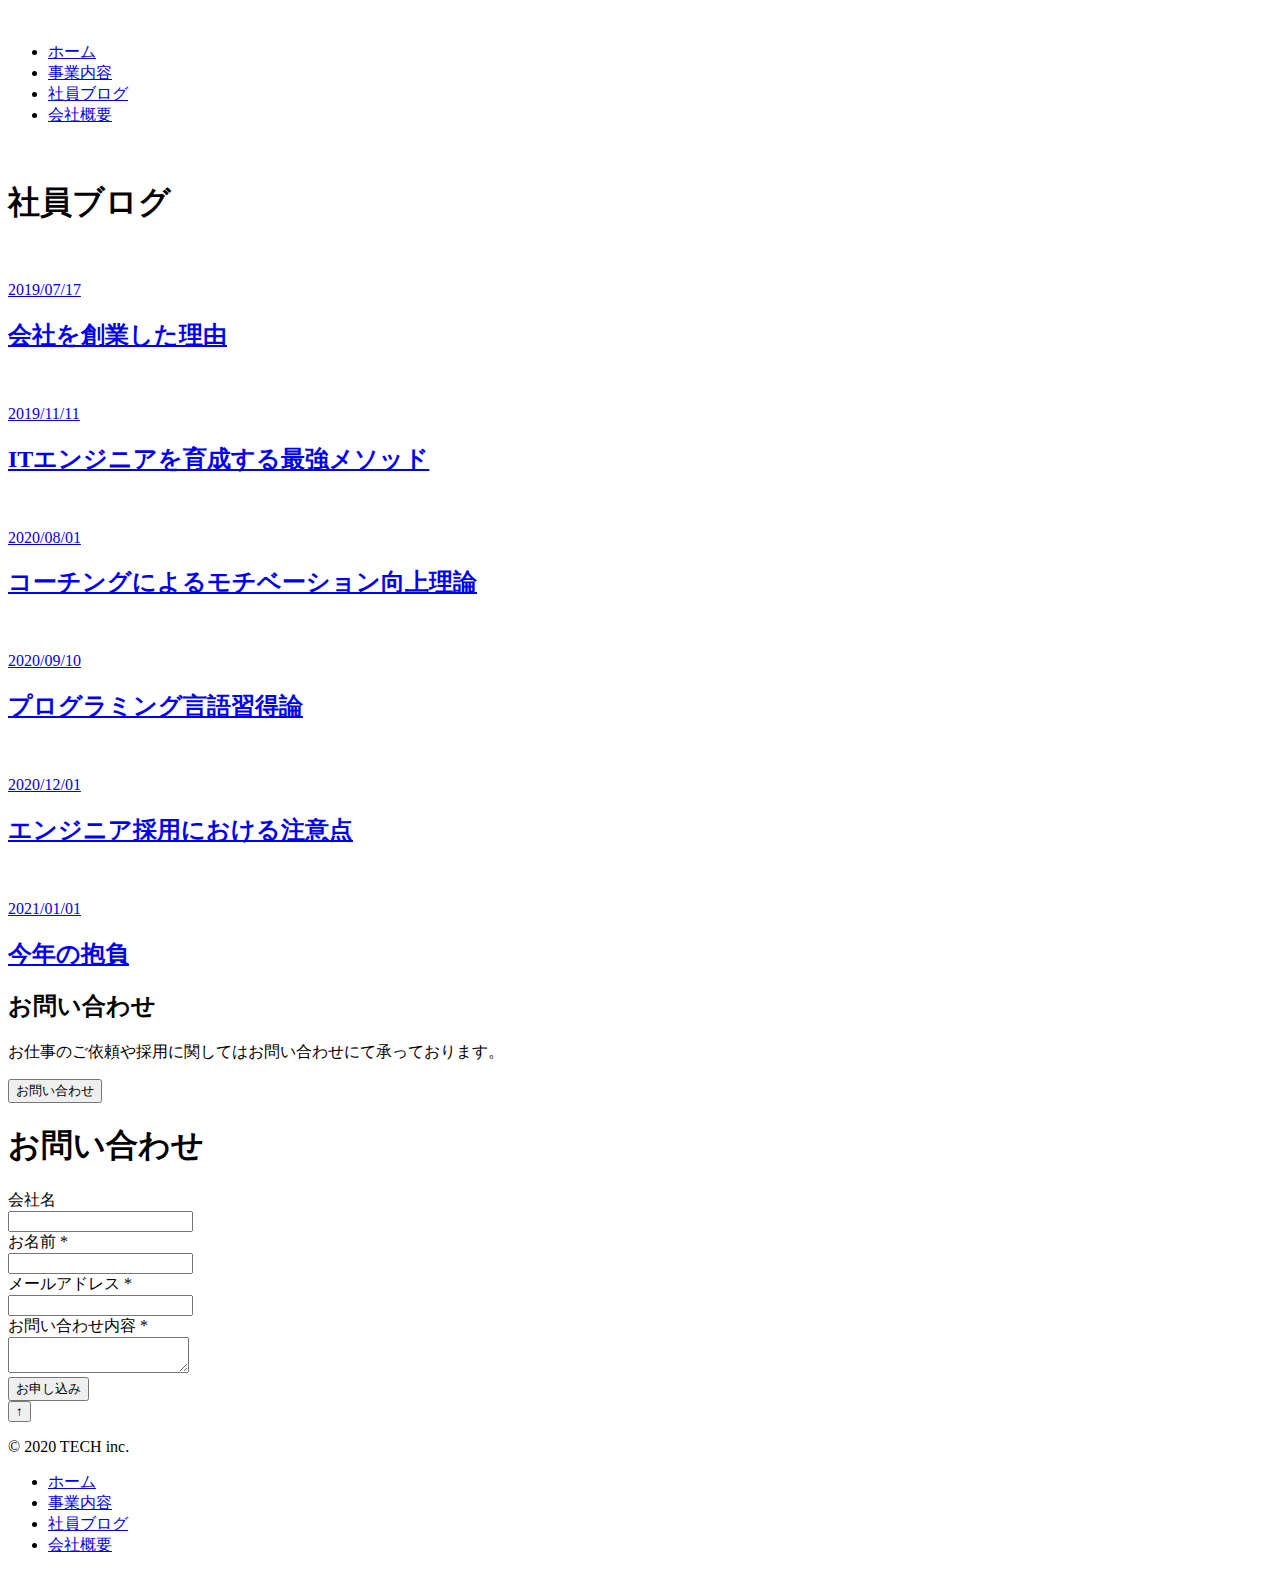
==== blog.html @ 168f4559 "second-commit" ====
<!DOCTYPE html>
<html lang="ja">

<head>
  <meta charset="UTF-8">
  <meta http-equiv="X-UA-Compatible" content="IE=edge">
  <meta name="viewport" content="width=device-width, initial-scale=1.0">
  <link rel="stylesheet" href="css/reset.css" />
  <link rel="stylesheet" href="css/style.css" />
  <title>株式会社TECH</title>

  <header class="header">
    <div class="header__container flex-item">
      <div class="header__logo">
        <a href="index.html">
          <img src="img/logo.png" alt="">
        </a>
      </div>
      <nav class="header__nav">
        <ul class="header__ul flex-item">
          <li><a href="index.html" class="header__nav-li">ホーム</a></li>
          <li><a href="service.html" class="header__nav-li">事業内容</a></li>
          <li><a href="blog.html" class="header__nav-li">社員ブログ</a></li>
          <li><a href="company_detail.html" class="header__nav-li">会社概要</a></li>
        </ul>
      </nav>
      <div class="hamburger-menu" id="hamburger-menu">
        <span class="hamburger-menu__line--top"></span>
        <span class="hamburger-menu__line--middle"></span>
        <span class="hamburger-menu__line--bottom"></span>
      </div>
    </div>
    <script src="js/header.js"></script>
  </header>
</head>

<body>
  <div class="firstview__small">
    <img src="img/mv.png" alt="" class="small">
    <div class="firstview__small-container">
      <h1>社員ブログ</h1>
    </div>
  </div>

  <div class="blog">
    <div class="blog__container">
          <a class="blog__item A" href="#">
            <img src="img/blog.png" alt="" class="blog__img">
            <p class="blog__date">2019/07/17</p>
            <h2 class="blog__ttl">会社を創業した理由</h2>
          </a>
          <a class="blog__item B" href="#">
            <img src="img/blog.png" alt="" class="blog__img">
            <p class="blog__date">2019/11/11</p>
            <h2 class="blog__ttl">ITエンジニアを育成する最強メソッド</h2>
          </a>
          <a class="blog__item C" href="#">
            <img src="img/blog.png" alt="" class="blog__img">
            <p class="blog__date">2020/08/01</p>
            <h2 class="blog__ttl">コーチングによるモチベーション向上理論</h2>
          </a>
          <a class="blog__item D" href="#">
            <img src="img/blog.png" alt="" class="blog__img">
            <p class="blog__date">2020/09/10</p>
            <h2 class="blog__ttl">プログラミング言語習得論</h2>
          </a>
          <a class="blog__item E" href="#">
            <img src="img/blog.png" alt="" class="blog__img">
            <p class="blog__date">2020/12/01</p>
            <h2 class="blog__ttl">エンジニア採用における注意点</h2>
          </a>
          <a class="blog__item F" href="#">
            <img src="img/blog.png" alt="" class="blog__img">
            <p class="blog__date">2021/01/01</p>
            <h2 class="blog__ttl">今年の抱負</h2>
          </a>
    </div>
  </div>

  <div class="contact">
    <div class="contact__container">
      <h2 class="contact__ttl">お問い合わせ</h2>
      <p class="contact__sen">お仕事のご依頼や採用に関してはお問い合わせにて承っております。</p>
      <div class="contact__button">
        <input type="button" id="openBtn" value="お問い合わせ">
      </div>
      <div id="modal" class="modal">
        <div class="modal__content">
          <div class="modal__content-inner">
            <form action="" method="get" class="contact__form" id="form">
              <div class="form_ttl">
                <h1>お問い合わせ</h1>
              </div>
              <div class="contact__form">
                <label class="label_left" for="company">会社名 </label><br>
                <input type="text" name="company" id="company">
              </div>
              <div class="contact__form">
                <label class="label_left" for="name">お名前 <span class="contact-red">*</span> </label><br>
                <input type="text" name="name" id="name" required>
              </div>
              <div class="contact__form">
                <label class="label_left" for="email">メールアドレス <span class="contact-red">*</span> </label><br>
                <input type="text" name="email" id="email" required>
              </div>
              <div class="contact__form">
                <label class="label_left" for="contact__content">お問い合わせ内容 <span class="contact-red">*</span> </label><br>
                <textarea name="textarea" id="contact__content" required></textarea>
              </div>
              <div class="form-example">
                <input type="submit" class="contact__btn" id="closeBtn" value="お申し込み">
              </div>
            </form>
          </div>
        </div>
      </div>
    </div>
  </div>  <button class="scroll-top" id="button">↑</button>
  <script src="js/main.js"></script>
</body>

<footer class="footer">
  <div class="footer__container  flex-item">
    <p>© 2020 TECH inc.</p>
    <nav class="footer__nav">
      <ul class="footer__ul flex-item">
        <li><a href="index.html" class="footer__nav-li">ホーム</a></li>
        <li><a href="service.html" class="footer__nav-li">事業内容</a></li>
        <li><a href="blog.html" class="footer__nav-li">社員ブログ</a></li>
        <li><a href="company_detail.html" class="footer__nav-li" id="footer__last">会社概要</a></li>
      </ul>
    </nav>
  </div>
  <script src="js/footer.js"></script>
</footer>

</html>
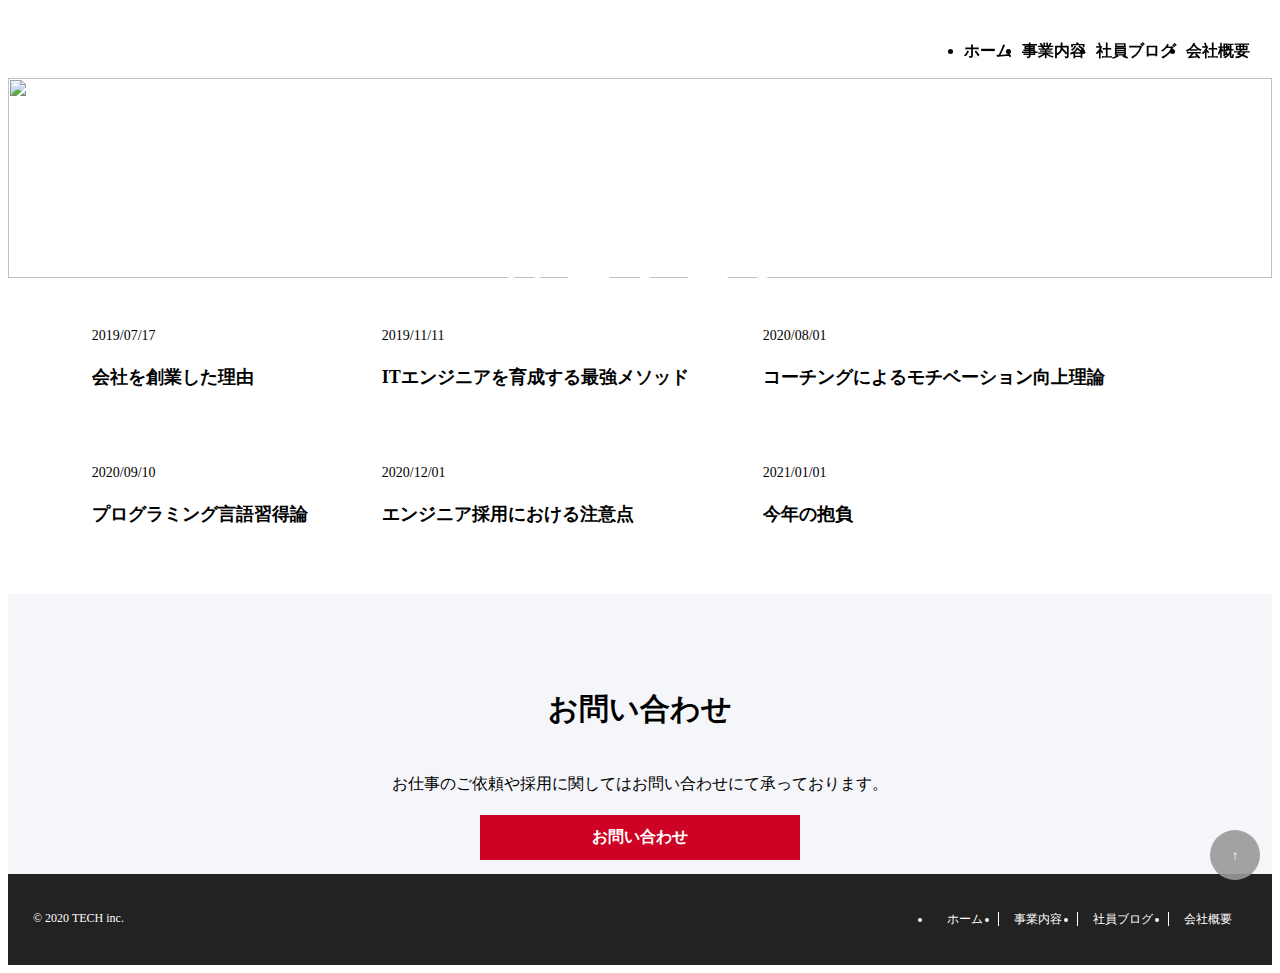
==== commit 913622fe: "4th-commit" ====
--- a/blog.html
+++ b/blog.html
@@ -22,6 +22,14 @@
           <li><a href="service.html" class="header__nav-li">事業内容</a></li>
           <li><a href="blog.html" class="header__nav-li">社員ブログ</a></li>
           <li><a href="company_detail.html" class="header__nav-li">会社概要</a></li>
+        </ul>
+      </nav>
+      <nav class="hamburger-nav" id="hamburger-nav">
+        <ul>
+          <li><a href="index.html" class="hamburger-nav-li">ホーム</a></li>
+          <li><a href="service.html" class="hamburger-nav-li">事業内容</a></li>
+          <li><a href="blog.html" class="hamburger-nav-li">社員ブログ</a></li>
+          <li><a href="company_detail.html" class="hamburger-nav-li">会社概要</a></li>
         </ul>
       </nav>
       <div class="hamburger-menu" id="hamburger-menu">
@@ -107,7 +115,7 @@
                 <label class="label_left" for="contact__content">お問い合わせ内容 <span class="contact-red">*</span> </label><br>
                 <textarea name="textarea" id="contact__content" required></textarea>
               </div>
-              <div class="form-example">
+              <div class="form-btn">
                 <input type="submit" class="contact__btn" id="closeBtn" value="お申し込み">
               </div>
             </form>
@@ -120,10 +128,10 @@
 </body>
 
 <footer class="footer">
-  <div class="footer__container  flex-item">
-    <p>© 2020 TECH inc.</p>
-    <nav class="footer__nav">
-      <ul class="footer__ul flex-item">
+  <div class="footer__container flex-item">
+    <p class="footer__copy">© 2020 TECH inc.</p>
+    <nav class="footer__nav ">
+      <ul class="footer__ul">
         <li><a href="index.html" class="footer__nav-li">ホーム</a></li>
         <li><a href="service.html" class="footer__nav-li">事業内容</a></li>
         <li><a href="blog.html" class="footer__nav-li">社員ブログ</a></li>
--- a/css/style.css
+++ b/css/style.css
@@ -0,0 +1,744 @@
+img:not(firstview__img){
+  width:100%;
+  height:auto;
+}
+
+a{
+  color:white;
+  text-decoration: none;
+  cursor: pointer;
+}
+
+body{
+  padding-top:70px;
+  overflow: scroll;
+}
+
+.flex-item{
+  display:flex;
+  justify-content:space-between;
+}
+
+.btn{
+  background:rgb(205, 2, 36);
+  color: white;
+  font-size:16px;
+  font-weight: bold;
+  padding:12px;
+  border:none;
+  margin:20px;
+  width:320px;
+  cursor: pointer;
+}
+
+.button{
+  text-align: center;
+}
+
+.btn:hover{
+  background: rgb(220, 78, 102);
+  transition: .7s;
+}
+
+.scroll-top {
+  position: fixed;
+  right: 20px;
+  bottom: 20px;
+  background-color: #999;
+  opacity: .9;
+  width: 50px;
+  height: 50px;
+  border-radius: 50%;
+  border: none;
+  color: #fff;
+  cursor: pointer;
+}
+
+table{
+  border-spacing:30px 0;    
+}
+
+th,
+td {
+  border-collapse: collapse;
+  border-bottom: 1px solid black;
+  padding: 10px 0px;
+
+}
+
+td {
+  text-align: left;
+}
+/*--------------------- header--------------------- */
+
+
+.header {
+  height: 70px;
+  line-height: 60px;
+  position: fixed;
+  top: 0;
+  width:100%;
+  background:white;
+  z-index: 20;
+}
+
+.header__container{
+  width:90%;
+}
+
+.header__logo {
+  width: 72px;
+  margin-left: 32px;
+  margin-top:10px;
+}
+
+@media screen and (min-width: 768px) {
+  .hamburger-nav {
+    display: none;
+  }
+}
+
+@media screen and (max-width: 768px) {
+
+  .header__nav {
+    display: none;
+  }
+  .hamburger-nav {
+    position: absolute;
+    height: 100vh;
+    width: 100%;
+    left: -100%;
+    background: white;
+    transition: .7s;
+    text-align: center;
+    z-index: 20;
+  }
+  
+  .hamburger-nav ul {
+    padding-top: 80px;
+  }
+  
+  .hamburger-nav-li {
+    color: rgb(2, 51, 204);
+    font-size: 18px;
+  }
+  
+  .hamburger-nav ul li {
+    list-style-type: none;
+    margin-top: 50px;
+    line-height: 150%
+  }
+
+  .hamburger-menu {
+    display: inline-block;
+    width: 36px;
+    height: 32px;
+    cursor: pointer;
+    position: fixed;
+    right: 20px;
+    top: 20px;
+    z-index: 20;
+  }
+
+  .hamburger-menu__line--top,
+  .hamburger-menu__line--middle,
+  .hamburger-menu__line--bottom {
+    display: inline-block;
+    width: 100%;
+    height: 4px;
+    background-color: #000;
+    position: absolute;
+    transition: 0.5s;
+  }
+
+.hamburger-menu__line--top {
+  top: 0;
+}
+
+.hamburger-menu__line--middle {
+  top: 14px;
+}
+
+.hamburger-menu__line--bottom {
+  bottom: 0;
+}
+
+.hamburger-menu.open span:nth-of-type(1) {
+  top: 14px;
+  transform: rotate(45deg);
+}
+
+.hamburger-menu.open span:nth-of-type(2) {
+  opacity: 0;
+}
+
+.hamburger-menu.open span:nth-of-type(3) {
+  top: 14px;
+  transform: rotate(-45deg);
+}
+
+.in {
+  transform: translateX(100%);
+}
+}
+.header__nav {
+  margin-top: 5px;
+  padding-right: 10px;
+  position: fixed;
+  right: 10px;
+  z-index: 30;
+}
+
+.header__nav-li {
+  padding-right: 25px;
+  font-weight: bold;
+  color: black;
+}
+
+.header__nav-li:last-child {
+  padding-right: 10px;
+}
+
+.header__nav-li {
+  height: 70px;
+  display: inline-block;
+}
+
+/*--------------------- firstview--------------------- */
+
+
+
+.firstview {
+  position: relative;
+  margin-bottom:-2px;
+  width:100%;
+}
+
+.firstview__img{
+  width:100%;
+  height:75vh;
+  object-fit: cover;
+}
+
+.firstview__container {
+  position: absolute;
+  width:85%;
+  left: 8%;
+  top:25vh;
+  vertical-align: middle;
+  color: white;
+  text-align: center;
+  z-index: 10;
+}
+
+
+.firstview__ttl {
+  font-size: 50px;
+  line-height: 150%
+}
+
+.firstview__sen {
+  font-size: 18px;
+  font-weight: bold;
+  margin-top:10px;
+}
+.small {
+  position: relative;
+  height: 200px;
+  width:100%;
+  object-fit: cover;
+
+}
+
+.firstview__small-container{
+  position: absolute;
+  top: 20%;
+  color: white;
+  font-size: 30px;
+  width:100%;
+  text-align: center;
+  margin:0 auto;
+}
+
+
+
+/*--------------------- spirit--------------------- */
+
+.spirit{
+  background:black;
+  color:white;
+  background-size:cover;
+}
+
+.spirit__container{
+  padding:65px;
+}
+
+.spirit__ttl{
+  padding:20px 0;
+  font-size:30px;
+}
+
+.spirit__sen {
+  line-height: 150%
+}
+
+/*--------------------- service--------------------- */
+
+.service{            /*-------ホーム------*/ 
+  width:100%;
+
+}
+
+.service__container {    
+  width: 86%;
+  margin: 0 auto 3% 5%;
+  text-align: center;
+}
+
+@media (max-width: 768px){
+  .service__container{
+    column-count: 1;  
+  }
+}
+
+@media (min-width: 768px) {
+  .service__container {
+    display: grid;
+    grid-template-rows: 50% 50%;
+    grid-template-columns: 1/2fr 1/2fr;
+  }
+}
+
+.W {
+  grid-row: 1/2;
+  grid-column: 1/2;
+  background-color: white;
+}
+
+.X {
+  grid-row: 1/2;
+  grid-column: 2/3;
+  background-color: white;
+}
+
+.Y {
+  grid-row: 2/3;
+  grid-column: 1/2;
+  background-color: white;
+}
+
+.Z {
+  grid-row: 2/3;
+  grid-column: 2/3;
+  background-color: white;
+}
+
+.service__item {
+  width: 99%;
+  padding: 15px;
+}
+
+
+.service__title{
+  text-align: center;
+  font-size: 28px;
+  padding-bottom:10px;
+  margin-top:80px;
+}
+
+
+
+.service__ttl{
+  padding:10px 2px;
+  font-size:18px;
+  text-align: left;
+}
+
+.service__sen {
+  text-align: left;
+  line-height: 150%
+}
+
+.service__btn{
+  margin-bottom: 150px;
+}
+
+.service__table-container{   /*-------事業内容------*/
+  width: 90%;  
+  padding:8% 5%;
+}
+
+.service__table{         
+  margin:0 10px;
+  align-items: center;
+  border-collapse: collapse;
+  text-align: center;
+}
+
+
+.service__table-th{
+  width:280px;
+  padding:25px;
+}
+
+.service__table-td{
+  vertical-align: top;
+  width:auto;
+  padding: 15px 20px;
+}
+
+.service__table-ttl{
+  font-size:22px;
+  padding:15px 0;
+}
+
+@media screen and (min-width: 768px) {
+  .service__table {
+  border-top: 1px solid black;
+  }
+}
+
+@media screen and (max-width: 768px) {
+  .service__table {
+    width: 90%;
+    padding-left:20px;
+  }
+  .service__table:first-child{
+    border-top: 1px solid black;
+  }
+
+  .service__table-th{
+    border-bottom:0;
+  }
+  .service__table-td {
+  margin-top:-40px;
+  }
+
+  .service__table-th,
+  .service__table-td {
+    display: block;
+    width: 100%;
+  }
+}
+
+
+/*--------------------- blog--------------------- */
+
+.blog__container{
+  width:86%;
+  margin: 0 auto 3% 6%;
+  text-align:center;
+  background-size: cover;
+}
+
+@media (max-width: 768px) {
+  .blog__container {
+    column-count: 1;
+  }
+}
+
+@media (min-width: 768px) {
+  .blog__container {
+    display:grid;
+    grid-template-rows:50% 50%;
+    grid-template-columns:1/3fr 1/3fr 1/3fr; 
+  }
+}
+
+.A{
+  grid-row:1/2;
+  grid-column:1/2;
+  background-color:white;
+}
+
+.B{
+  grid-row: 1/2;
+  grid-column: 2/3;
+  background-color: white;
+}
+
+.C{
+  grid-row: 1/2;
+  grid-column: 3/4;
+  background-color: white;
+}
+
+.D {
+  grid-row: 2/3;
+  grid-column: 1/2;
+  background-color: white;
+}
+
+.E {
+  grid-row: 2/3;
+  grid-column: 2/3;
+  background-color: white;
+}
+
+.F {
+  grid-row: 2/3;
+  grid-column: 3/4;
+  background-color: white;
+}
+
+.blog__item {
+  width: 95%;
+  padding: 8px;
+  text-align: left;
+  color: black;
+}
+
+.blog__title{
+  width:50%;
+  text-align: center;
+  font-size: 28px;
+  padding-bottom: 20px;
+}
+
+
+.blog__img{
+width:100%;
+padding:10px 0;
+}
+
+.blog__img:hover {
+  opacity: 0.6;
+  transition-duration: 0.3s;
+}
+
+.blog__date {
+  font-size:14px;
+}
+
+.blog__ttl {
+  padding: 5px 0;
+  font-size:18px;
+  line-height: 150%;
+}
+
+.blog__btn{
+  margin-bottom:60px;
+}
+
+/*--------------------- detail--------------------- */
+.detail{
+  background: rgb(205, 2, 36);
+  color: white;
+  height:250px;
+  vertical-align: middle;
+}
+
+.detail:hover{
+  background:rgb(220,78,102);
+  transition: .7s;
+}
+
+.detail__container{
+  padding:120px 0%;
+  font-size:20px;
+  width:100%;
+  text-align: center;
+}
+
+.company__table-container{
+width:85%;
+border-spacing: 8px 0px;
+line-height:300%;
+}
+
+.company__table{
+  width:90%;
+  margin:8% 13%;
+  text-align: center;
+  border-collapse: collapse;
+  border-top: 1px solid black;
+}
+
+.company__table-th{
+  width:22%;
+}
+.company__table-td {
+  width: 55%;
+}
+/*--------------------- contact--------------------- */
+
+.contact{
+  background:rgb(245, 246, 249);
+  height:180px;
+  color:black;
+  padding:50px;
+}
+
+.contact__container{
+  width: 100%;
+  text-align: center;
+}
+
+.contact__button {
+  width: 80%;
+  margin:auto;
+  text-align: center;
+}
+
+.contact__ttl{
+  font-size:30px;
+  padding:20px 0;
+}
+.contact__sen {
+  font-size:16px;
+}
+
+#openBtn {
+  display: block;
+  background: rgb(205, 2, 36);
+  color: white;
+  font-size: 16px;
+  font-weight: bold;
+  padding: 12px;
+  border: none;
+  margin: 20px auto ;
+  width: 320px;
+  cursor: pointer;
+  }
+
+.modal {
+  display: none;
+  position: fixed;
+  left: 0%;
+  top: 5%;
+  height: 100vh;
+  width: 100vw;
+  background-color: rgba(0, 0, 0, 0.5);
+}
+
+.modal__content {
+  display: flex;
+  justify-content: center;
+  align-items: center;
+}
+
+@media (max-width: 768px) {
+.modal__content-inner {
+    background-color: white;
+    width: 80%;
+    height: 90%;
+    text-align: center;
+    padding: 50px 0;
+    padding-left: 50px;
+    z-index: 40;
+  }
+}
+
+@media (min-width: 768px) {
+.modal__content-inner {
+  background-color: white;
+  width:700px;
+  height:650px;
+  text-align: center;
+  padding: 50px 0;
+  padding-left:50px;
+  z-index: 40;
+  }
+}  
+
+.contact__form{
+  line-height: 150%;
+  text-align:left;
+}
+
+input[type="text"] {
+  width: 90%;
+  height: 20px;
+}
+
+.form_ttl{
+  font-size:30px;
+  padding:50px 50px 50px 0;
+  text-align:center;
+}
+
+.label_left{
+  font-weight:bold;
+  line-height: 300%;
+  text-align: left;
+}
+
+textarea {
+  width:90%;
+  height: 150px;
+  font-size: 14px;
+}
+
+
+
+.contact__btn {
+  background:rgb(0, 0, 0);
+  color: white;
+  font-size: 14px;
+  font-weight: bold;
+  padding: 12px ;
+  border: none;
+  width: 320px;
+  cursor: pointer;
+}
+
+.form-btn{
+  text-align:center;
+  margin: 20px auto;
+}
+
+.contact-red{
+  color:rgb(205, 0, 37);
+}
+/*--------------------- footer--------------------- */
+
+.footer{
+  background: rgb(34, 34, 34);
+  color:white;
+  padding:25px;
+  font-size:12px;
+}
+
+@media (min-width: 768px) {
+  .footer__ul{
+    display:flex;
+    justify-content: space-between;
+  }
+  .footer__nav-li {
+    border-right: 1px solid white;
+    padding: 0 15px;
+    justify-content: space-between;
+  }
+}  
+
+@media (max-width: 768px) {
+  .footer__container{
+  justify-content: space-around;
+  height:100%;
+  }
+  .footer__copy{
+  padding-top:50px;
+  }
+  .footer__ul{
+  line-height: 250%;
+  }
+  .footer__nav-li {
+  border:none;
+  }  
+}
+
+.footer__ul{
+  justify-content: center;
+}
+
+
+
+.footer__nav-li:hover {
+  color:rgb(162,162,162);
+  transition: .7s;
+}
+
+#footer__last {
+  border-right: 0;
+}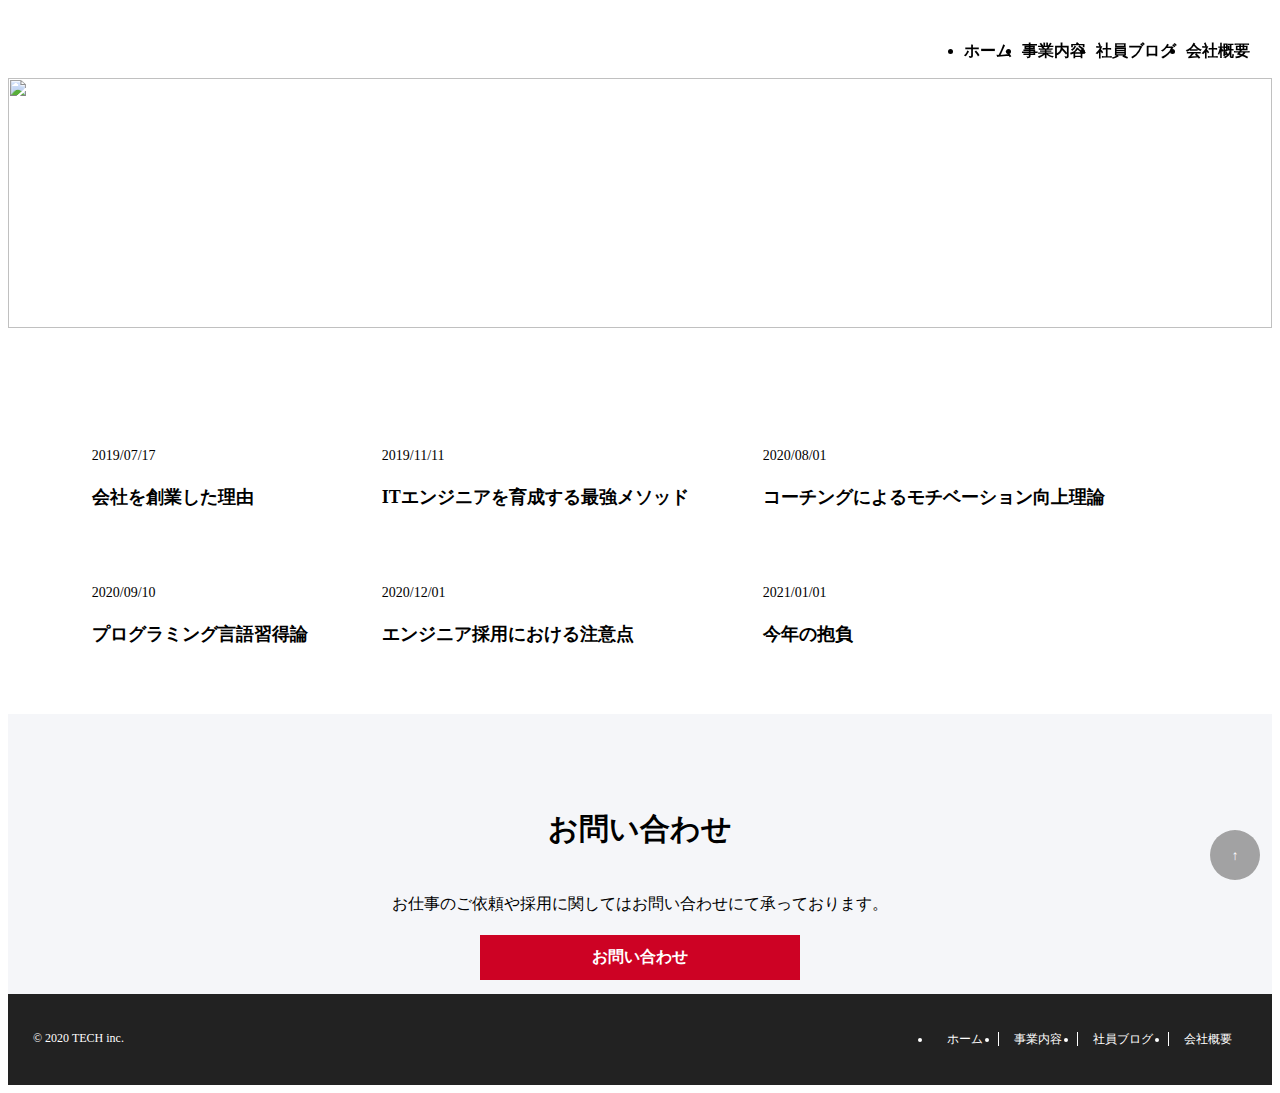
==== commit b9aad31a: "7th-commit" ====
--- a/blog.html
+++ b/blog.html
@@ -46,7 +46,7 @@
   <div class="firstview__small">
     <img src="img/mv.png" alt="" class="small">
     <div class="firstview__small-container">
-      <h1>社員ブログ</h1>
+      <h1 class="firstview__small-ttl">社員ブログ</h1>
     </div>
   </div>
 
@@ -95,6 +95,9 @@
       <div id="modal" class="modal">
         <div class="modal__content">
           <div class="modal__content-inner">
+            <div class="batsu__container">
+              <span class="batsu" id="batsu"></span>
+            </div>
             <form action="" method="get" class="contact__form" id="form">
               <div class="form_ttl">
                 <h1>お問い合わせ</h1>
--- a/css/style.css
+++ b/css/style.css
@@ -244,23 +244,27 @@
 }
 .small {
   position: relative;
-  height: 200px;
+  height: 250px;
   width:100%;
   object-fit: cover;
 
 }
 
+.firstview__small{
+    vertical-align: middle;}
+
 .firstview__small-container{
   position: absolute;
-  top: 20%;
   color: white;
+  top:180px;
+  bottom:50%;
   font-size: 30px;
   width:100%;
   text-align: center;
-  margin:0 auto;
-}
-
-
+}
+
+.firstview__small-ttl{
+}
 
 /*--------------------- spirit--------------------- */
 
@@ -377,10 +381,6 @@
 }
 
 
-.service__table-th{
-  width:280px;
-  padding:25px;
-}
 
 .service__table-td{
   vertical-align: top;
@@ -394,17 +394,27 @@
 }
 
 @media screen and (min-width: 768px) {
-  .service__table {
-  border-top: 1px solid black;
+  .service__table {  
+    border-top: 1px solid black;
+  }
+    .service__table-th {
+    width: 280px;
+    padding: 25px;
   }
 }
 
 @media screen and (max-width: 768px) {
+  .service__table-container{
+  margin-left: -1.5%
+  }  
   .service__table {
     width: 90%;
-    padding-left:20px;
-  }
-  .service__table:first-child{
+  }
+  .service__table-th {
+    width: 280px;
+    padding: 5%;
+  }
+  #first-th{
     border-top: 1px solid black;
   }
 
@@ -424,12 +434,14 @@
 
 
 /*--------------------- blog--------------------- */
+
 
 .blog__container{
   width:86%;
   margin: 0 auto 3% 6%;
   text-align:center;
   background-size: cover;
+  padding-top:70px;
 }
 
 @media (max-width: 768px) {
@@ -490,7 +502,7 @@
 }
 
 .blog__title{
-  width:50%;
+  width:100%;
   text-align: center;
   font-size: 28px;
   padding-bottom: 20px;
@@ -691,6 +703,55 @@
 .contact-red{
   color:rgb(205, 0, 37);
 }
+
+.batsu {
+  display: block;
+  position: relative;
+  width: 30px;
+  height: 30px;
+  cursor: pointer;
+}
+
+@media (min-width: 768px) {
+  .batsu::before,
+  .batsu::after {
+    content: "";
+    position: absolute;
+    top: 10px;
+    left: 90vh;
+    width: 5px;
+    height: 30px;
+    background: #333;
+  }
+}
+
+@media (max-width: 768px) {
+  .batsu__container{
+    width:5%;
+    margin:0 50px 0 auto;
+    text-align: right;
+  }
+
+  .batsu::before,
+  .batsu::after {
+    content: "";
+    position: absolute;
+    width:100%;
+    top: 10px;
+    width: 5px;
+    height: 30px;
+    background: #333;
+  }
+}
+
+.batsu::before {
+  transform: translate(-50%, -50%) rotate(45deg);
+}
+
+.batsu::after {
+  transform: translate(-50%, -50%) rotate(-45deg);
+}
+
 /*--------------------- footer--------------------- */
 
 .footer{
